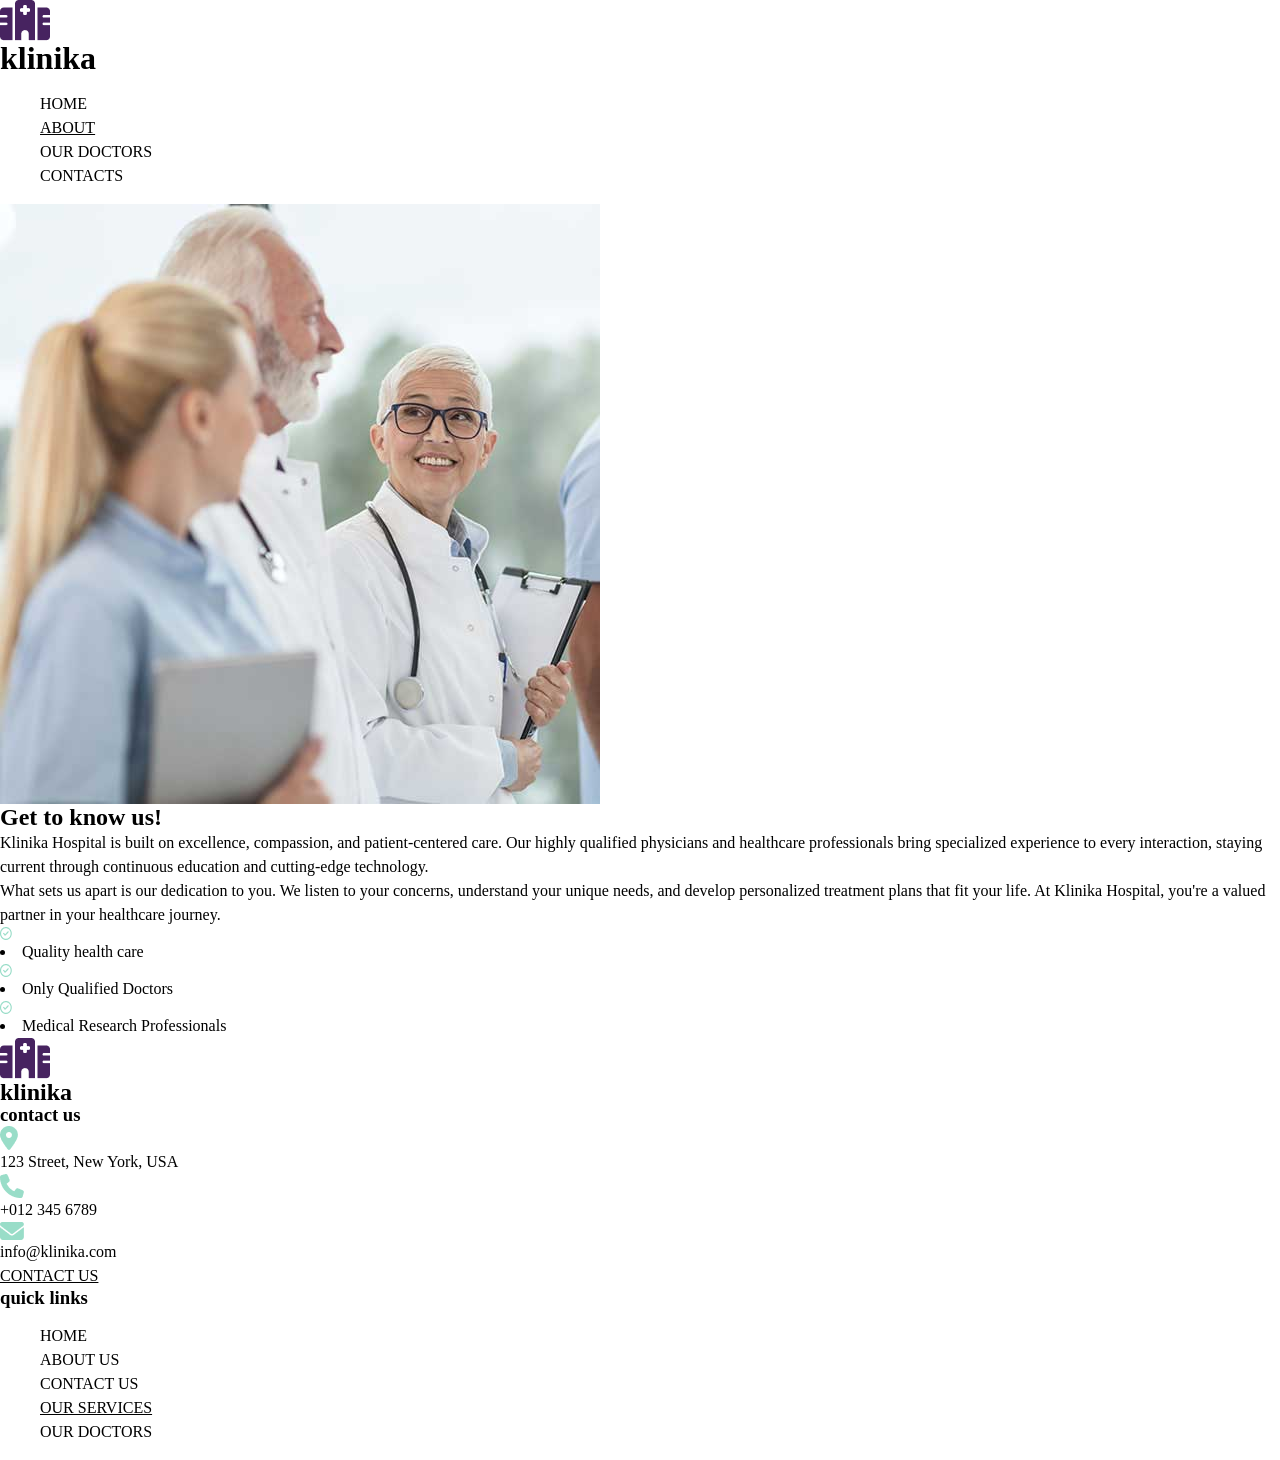
==== dmit-1530-assignment-1-start/dmit-1530-assignment-1-start/about-us.html @ 52dc6416 "adding old code folder to new one just adding the code from previous one" ====
<!DOCTYPE html>
<html lang="en">

<head>
    <meta charset="UTF-8">
    <meta name="viewport" content="width=device-width, initial-scale=1.0">

    <!-- Additional Meta Information -->
    <meta name="author" content="mahdi">
    <meta name="description" content="klinika">

    <title>About</title>

    <!-- Stylesheets -->
    <link rel="stylesheet" href="css/reset.css">
    <link rel="stylesheet" href="css/styles.css">
</head>

<body>
    <header>
        <div>
            <img src="img/klinika-logo.png" alt="klinika's logo">
            <h1>klinika</h1>
            <nav>
                <ul>
                    <li>HOME</li>
                    <li><a href="about-us.html" target="_self">ABOUT</a></li>
                    <li>OUR DOCTORS</li>
                    <li>CONTACTS</li>
                </ul>
            </nav>
        </div>
    </header>

    <main>
        <section>
            <img src="img/two-doctors-one-nurse.jpg" alt="two doctors and one nurse walking">
            <h2>Get to know us!</h2>
            <p>Klinika Hospital is built on excellence, compassion, and patient-centered care. Our highly qualified
                physicians and healthcare professionals bring specialized experience to every interaction, staying
                current through continuous education and cutting-edge technology.</p>

            <p>What sets us apart is our dedication to you. We listen to your concerns, understand your unique needs,
                and develop personalized treatment plans that fit your life. At Klinika Hospital, you're a valued
                partner in your healthcare journey.</p>
            <div>
                <img src="img/circular-checkbox.png" alt="circular checkbox icon">
                <li>Quality health care</li>
            </div>
            <div>
                <img src="img/circular-checkbox.png" alt="circular checkbox icon">
                <li>Only Qualified Doctors</li>
            </div>
            <div>
                <img src="img/circular-checkbox.png" alt="circular checkbox icon">
                <li>Medical Research Professionals</li>
            </div>
        </section>
    </main>

    <footer>
        <div>
            <img src="img/klinika-logo.png" alt="klinika's logo">
            <h2>klinika</h2>
        </div>

        <section>
            <h3>contact us</h3>

            <div>
                <img src="img/location-icon.png" alt="location icon">
                <p>123 Street, New York, USA</p>
            </div>

            <div>
                <img src="img/phone-icon.png" alt="phone icon">
                <p>+012 345 6789</p>
            </div>

            <div>
                <img src="img/email-icon.png" alt="email icon">
                <p>info@klinika.com</p>
            </div>

            <a href="#">CONTACT US</a>
        </section>

        <section>
            <h3>quick links</h3>
            <nav>
                <ul>
                    <li>HOME</li>
                    <li>ABOUT US</li>
                    <li>CONTACT US</li>
                    <li><a href="about-us.html" target="_self">OUR SERVICES</a></li>
                    <li>OUR DOCTORS</li>
                </ul>
            </nav>
        </section>
    </footer>
</body>

</html>
---- dmit-1530-assignment-1-start/dmit-1530-assignment-1-start/css/styles.css ----
:root {
    --background: white;

    --inner-background: #472360;

    --text: #1E2019;

    --texts-background: #F8F2F8;

    --icons: #99DDC8;

    --close-purple: #DDC4DD;

    --card-texts: #EFF5FF;

    --nth-text: #1B2C51;
}
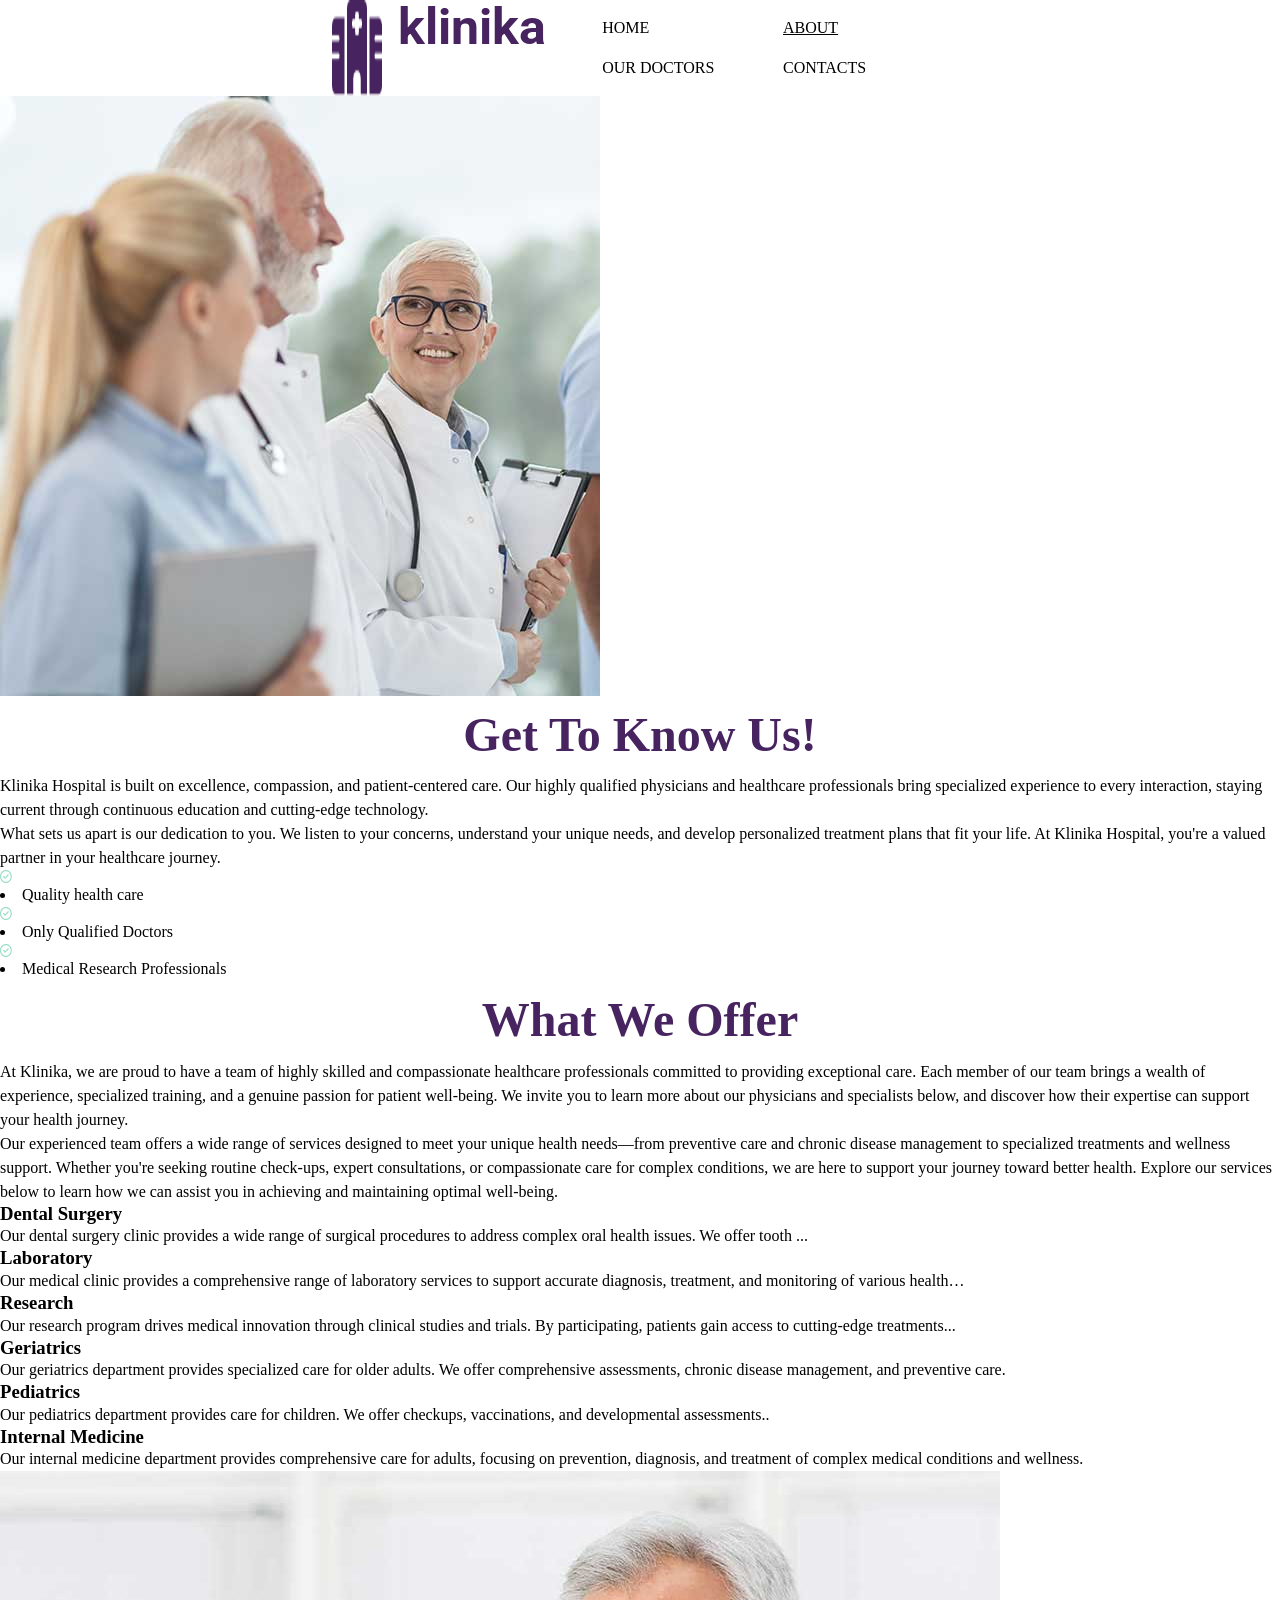
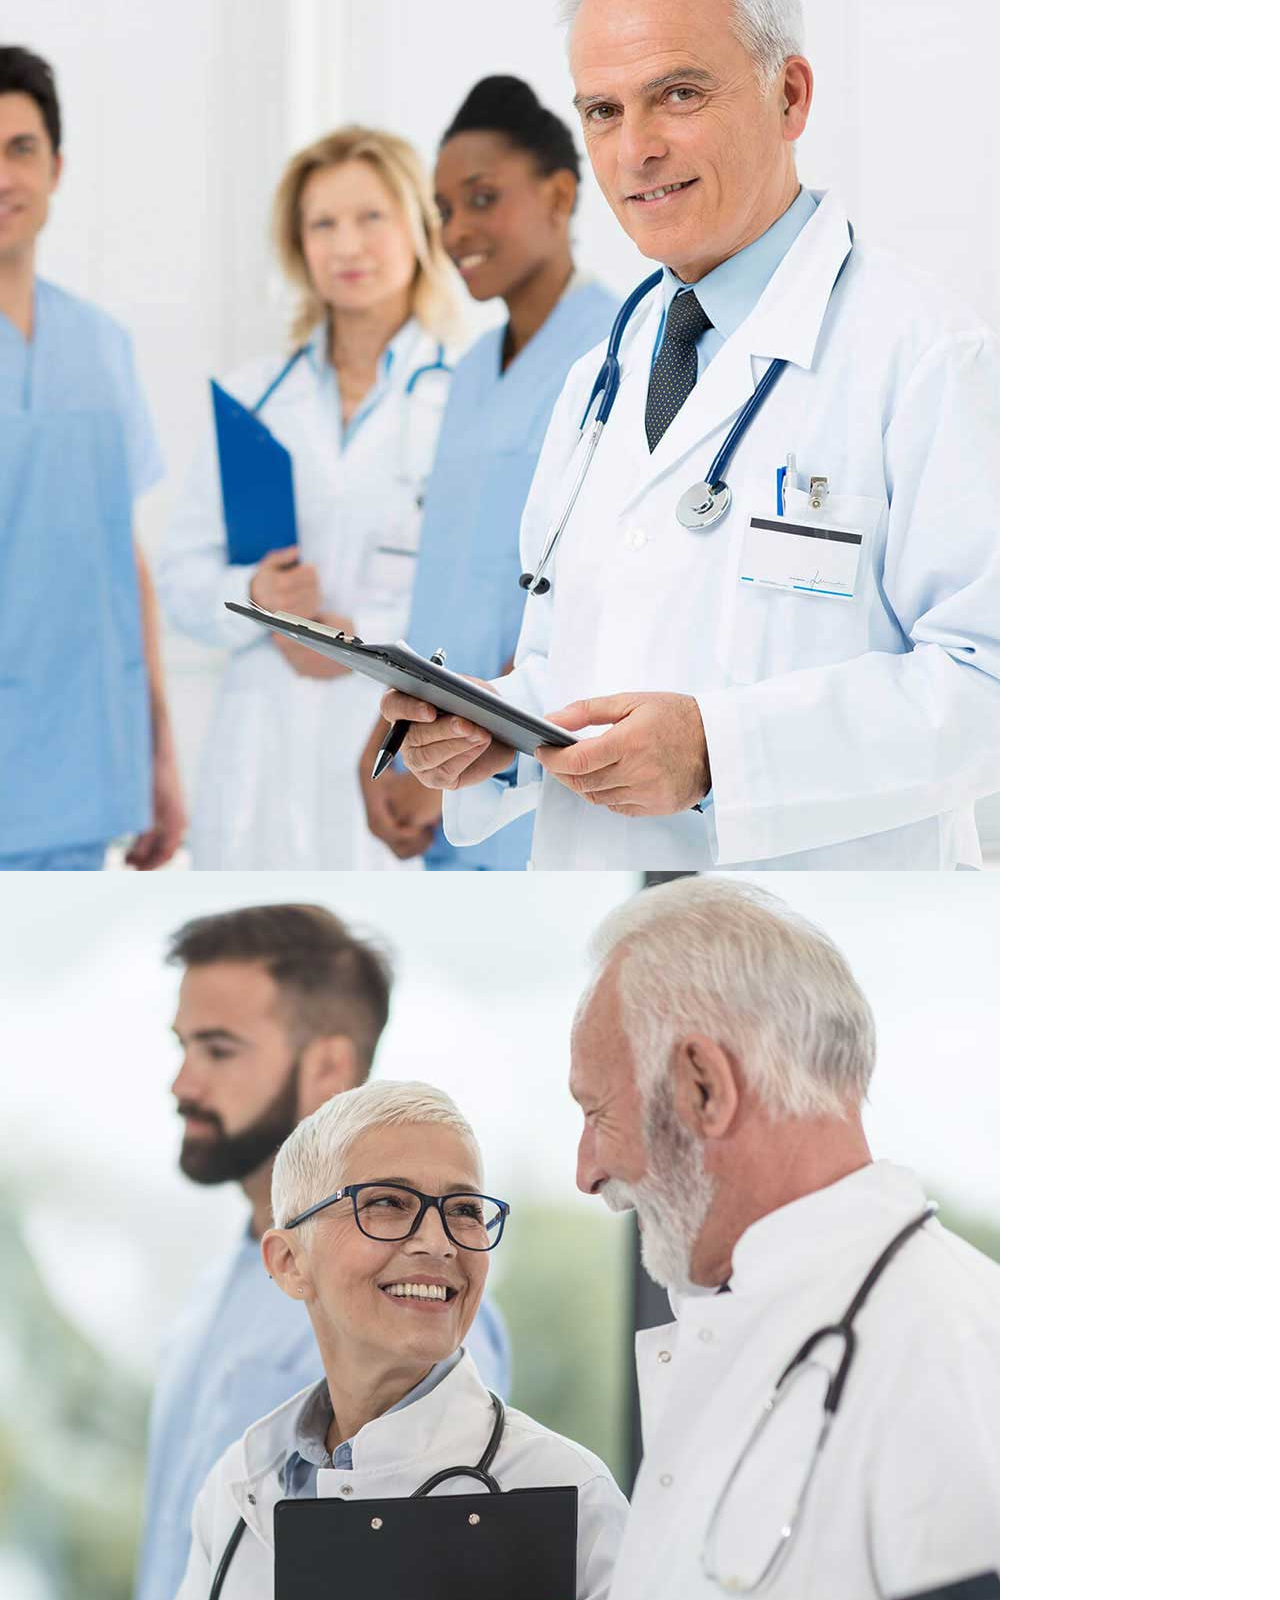
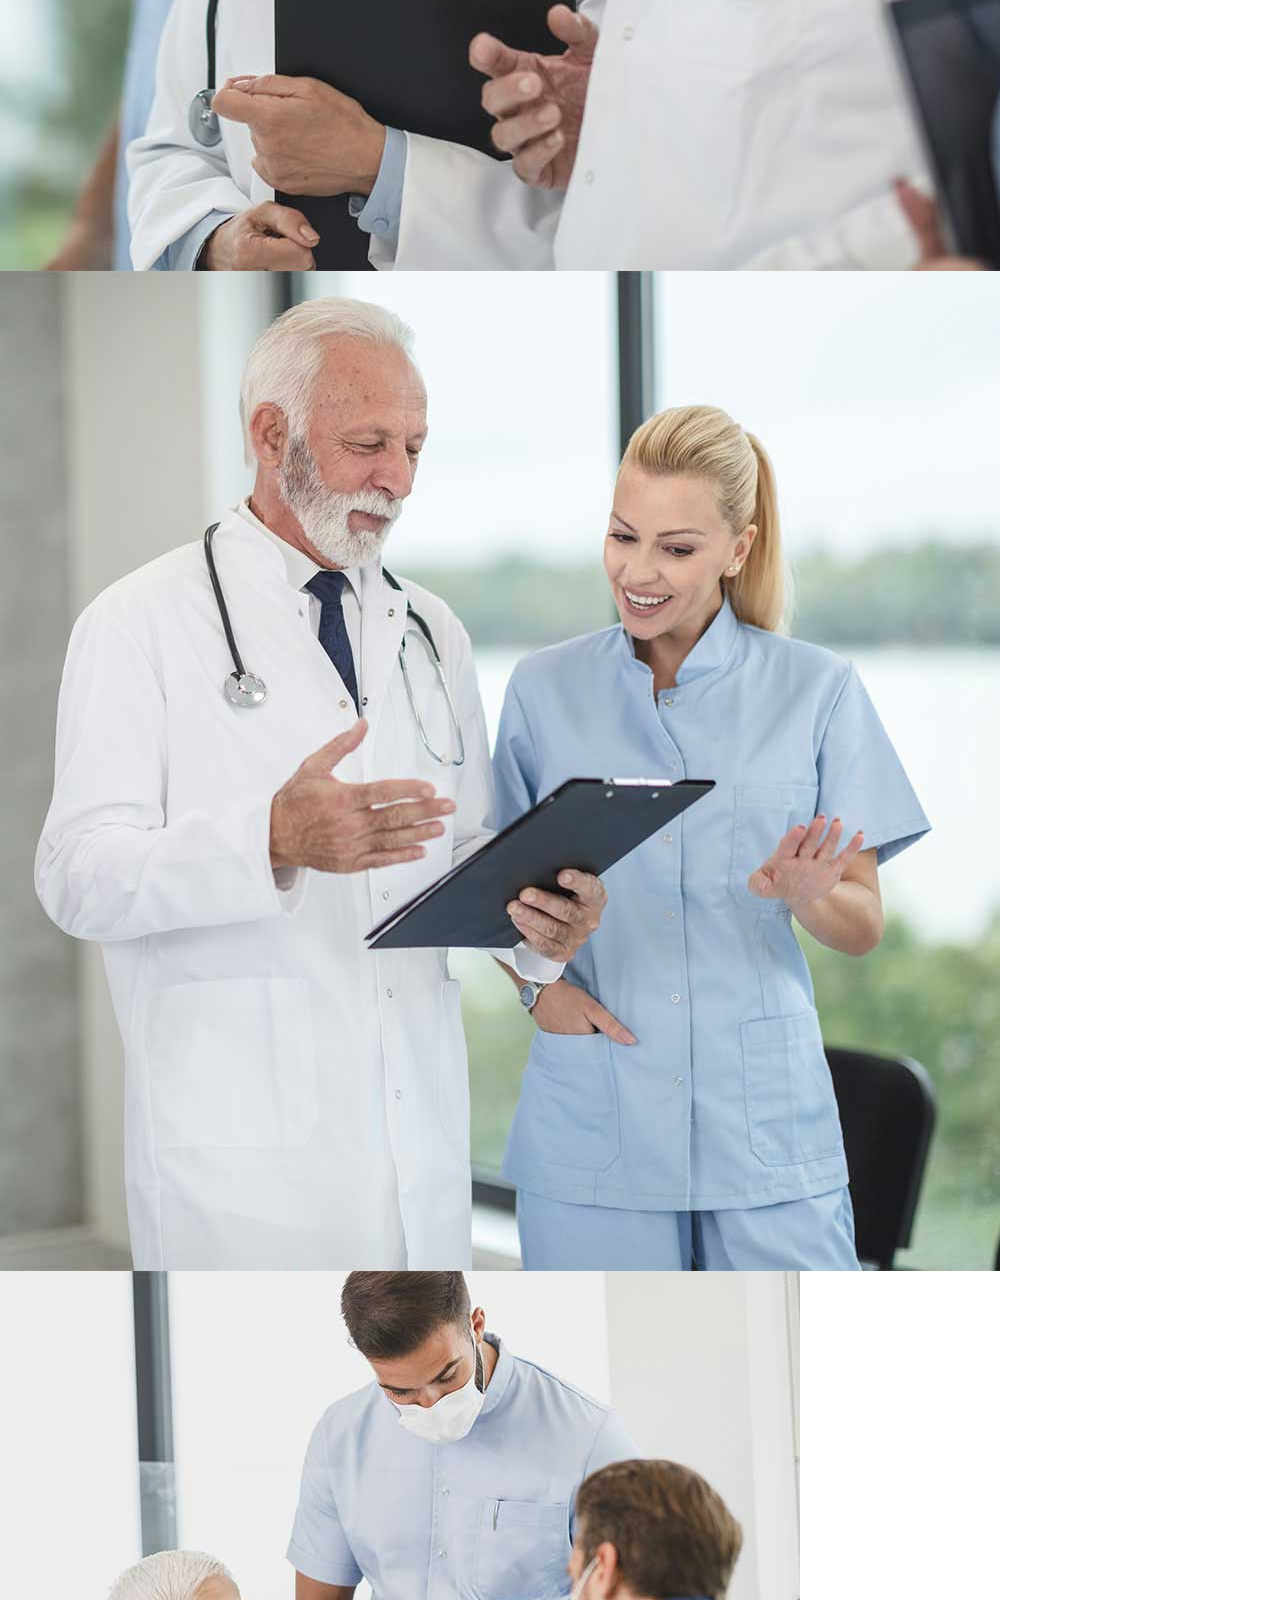
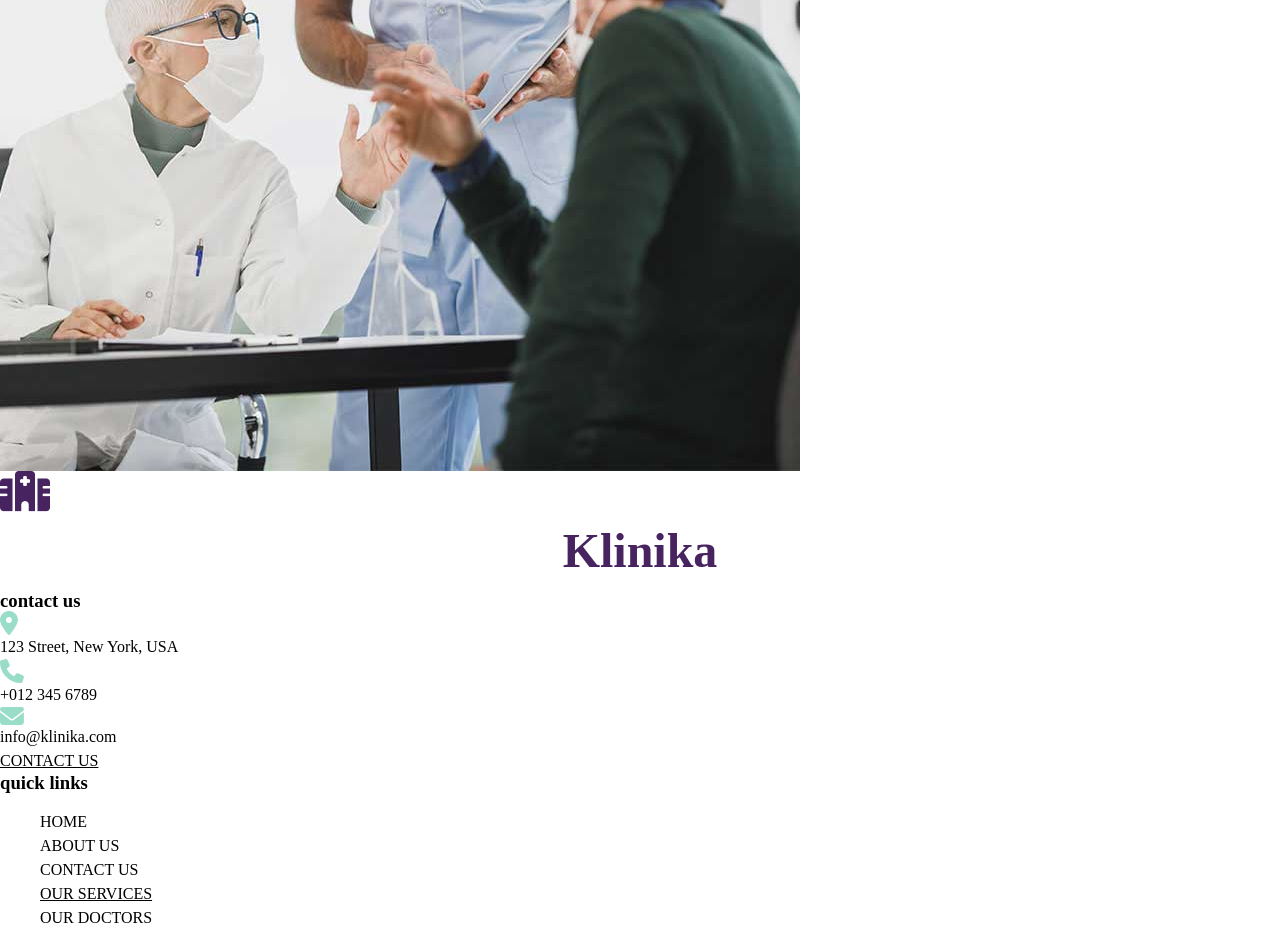
==== commit 32dbe94d: "a ton of changes. css addition. adding class names, rewriting html for styling purposes too many cha" ====
--- a/dmit-1530-assignment-1-start/dmit-1530-assignment-1-start/about-us.html
+++ b/dmit-1530-assignment-1-start/dmit-1530-assignment-1-start/about-us.html
@@ -14,6 +14,11 @@
     <!-- Stylesheets -->
     <link rel="stylesheet" href="css/reset.css">
     <link rel="stylesheet" href="css/styles.css">
+
+    <link rel="preconnect" href="https://fonts.googleapis.com">
+    <link rel="preconnect" href="https://fonts.gstatic.com" crossorigin>
+    <link href="https://fonts.googleapis.com/css2?family=Roboto:ital,wght@0,100..900;1,100..900&display=swap"
+        rel="stylesheet">
 </head>
 
 <body>
@@ -54,6 +59,65 @@
             <div>
                 <img src="img/circular-checkbox.png" alt="circular checkbox icon">
                 <li>Medical Research Professionals</li>
+            </div>
+        </section>
+
+        <section>
+            <h2>What We Offer</h2>
+            <p>At Klinika, we are proud to have a team of highly skilled and compassionate healthcare professionals
+                committed to providing exceptional care. Each member of our team brings a wealth of experience,
+                specialized training, and a genuine passion for patient well-being. We invite you to learn more about
+                our physicians and specialists below, and discover how their expertise can support your health journey.
+            </p>
+            <p>Our experienced team offers a wide range of services designed to meet your unique health needs—from
+                preventive care and chronic disease management to specialized treatments and wellness support. Whether
+                you're seeking routine check-ups, expert consultations, or compassionate care for complex conditions, we
+                are here to support your journey toward better health. Explore our services below to learn how we can
+                assist you in achieving and maintaining optimal well-being.</p>
+
+            <div>
+                <section>
+                    <h3>Dental Surgery</h3>
+                    <p>Our dental surgery clinic provides a wide range of surgical procedures to address complex oral
+                        health issues. We offer tooth ...</p>
+                </section>
+
+                <section>
+                    <h3>Laboratory</h3>
+                    <p>Our medical clinic provides a comprehensive range of laboratory services to support accurate
+                        diagnosis, treatment, and monitoring of various health…</p>
+                </section>
+
+                <section>
+                    <h3>Research</h3>
+                    <p>Our research program drives medical innovation through clinical studies and trials. By
+                        participating, patients gain access to cutting-edge treatments...</p>
+                </section>
+
+                <section>
+                    <h3>Geriatrics</h3>
+                    <p>Our geriatrics department provides specialized care for older adults. We offer comprehensive
+                        assessments, chronic disease management, and preventive care.</p>
+                </section>
+
+                <section>
+                    <h3>Pediatrics</h3>
+                    <p>Our pediatrics department provides care for children. We offer checkups, vaccinations, and
+                        developmental assessments..</p>
+                </section>
+
+                <section>
+                    <h3>Internal Medicine</h3>
+                    <p>Our internal medicine department provides comprehensive care for adults, focusing on prevention,
+                        diagnosis, and treatment of complex medical conditions and wellness.</p>
+                </section>
+
+                <figure>
+                    <img src="img/doctors.jpg" alt="Doctors">
+                    <img src="img/two-doctors-one-male-nurse.jpg" alt="doctor and nurse walking"><img
+                        src="img/doctor-nurse-talking.jpg" alt="doctor and nurse looking at report">
+                    <img src="img/doctor-nurse-patient.jpg" alt="doctor and nurse talking with patient">
+                </figure>
             </div>
         </section>
     </main>
--- a/dmit-1530-assignment-1-start/dmit-1530-assignment-1-start/css/styles.css
+++ b/dmit-1530-assignment-1-start/dmit-1530-assignment-1-start/css/styles.css
@@ -14,4 +14,125 @@
     --card-texts: #EFF5FF;
 
     --nth-text: #1B2C51;
+}
+
+.container {
+    max-width: 80rem;
+    margin: 0 auto;
+    font-family: "roboto", sans-serif;
+}
+
+header {
+    display: flex;
+    flex-direction: column;
+    align-items: center;
+}
+
+header div,
+header ul {
+    display: flex;
+    flex-wrap: wrap;
+    gap: 1rem;
+    justify-content: center;
+}
+
+header li {
+    width: calc((100%/2) - (1rem/2));
+}
+
+h1 {
+    font-family: "roboto", sans-serif;
+    font-size: 3.125rem;
+    color: var(--inner-background);
+}
+
+h2 {
+    font-size: 3rem;
+    color: var(--inner-background);
+    text-transform: capitalize;
+    font-weight: bold;
+    text-align: center;
+    padding: 0.8rem;
+}
+
+.numbers {
+    text-align: center;
+    padding: 2rem;
+}
+
+.numbers div p:first-child {
+    color: var(--inner-background);
+    font-size: 2rem;
+    font-weight: bold;
+}
+
+.us {
+    background-color: var(--inner-background);
+    padding: 1.5rem;
+}
+
+.us>h2,
+.us p {
+    color: var(--close-purple);
+    padding-bottom: 1.5rem;
+    text-align: left;
+}
+
+.flex div {
+    display: flex;
+    gap: 1rem;
+}
+
+.flex div {
+    align-items: baseline;
+}
+
+.flex a {
+    text-decoration: none;
+    padding: 1rem 1.5rem;
+    color: var(--inner-background);
+    background-color: var(--close-purple);
+    margin-top: 4rem;
+}
+
+.flex {
+    overflow: auto;
+}
+
+.flex a {
+    display: inline-block;
+    margin: 4.375rem 0;
+    border-radius: .5rem;
+}
+
+.choose-us {
+    margin: 1.5625rem;
+}
+
+.icons {
+    display: flex;
+    flex-wrap: wrap;
+    gap: 2rem;
+    padding: 1rem;
+}
+
+.icons div {
+    display: flex;
+    width: calc((100% / 2) - (2rem / 2));
+    align-items: center;
+    gap: 1rem;
+}
+
+.icons img {
+    height: 1.4375rem;
+    width: 1.2581rem;
+}
+
+.icons p {
+    width: 10ch;
+    text-transform: capitalize;
+}
+
+.icons p>span {
+    font-weight: 600;
 }
